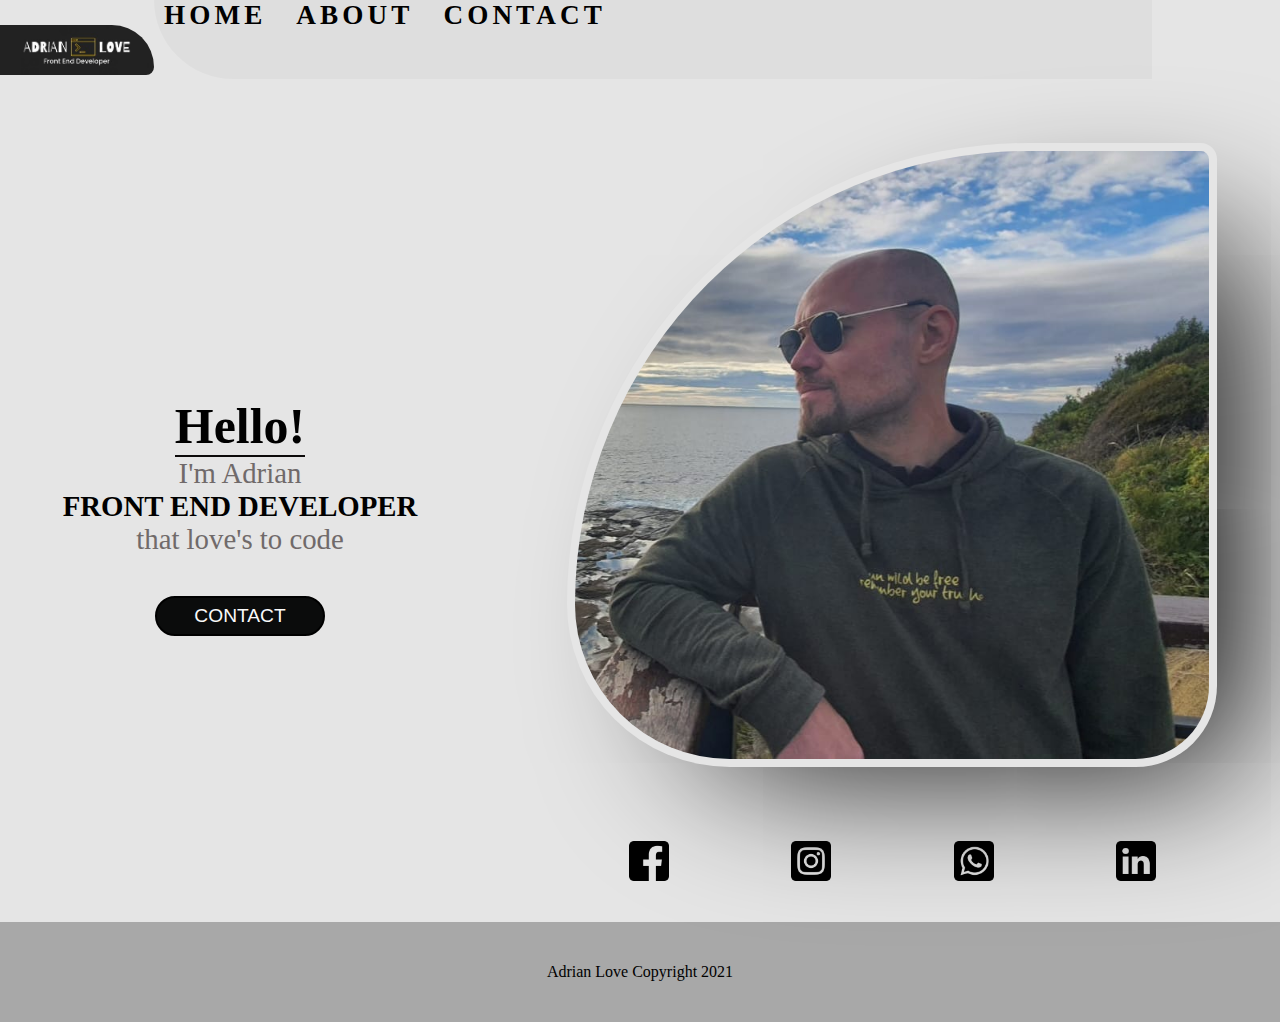
==== index.html @ 0b401f1f "Add files via upload" ====
<!DOCTYPE html>
<html lang="en">
  <head>
    <meta charset="UTF-8" />
    <meta http-equiv="X-UA-Compatible" content="IE=edge" />
    <meta name="viewport" content="width=device-width, initial-scale=1.0" />
    <link rel="stylesheet" href="styles.css" />
    <title>Adrian Love</title>
  </head>
  <body>
    <section class="home">
      <div class="logo_nav">
        <div class="logo"><img src="Images/logo2.jpg" alt="" /></div>

        <div class="nav_links">
          <ul>
            <li><a class="links" href="">Home</a></li>
            <li><a class="links" href="about.html">About</a></li>
            <li><a class="links" href="contact.html">Contact</a></li>
          </ul>
        </div>
        <div class="burger" id="menu" onclick="onClickMenu()">
          <div id="line1" class="bar"></div>
          <div id="line2" class="bar"></div>
          <div id="line3" class="bar"></div>
        </div>
      </div>

      <div class="info">
        <div class="name">
          <h1>Hello!</h1>

          <p>
            I'm Adrian <br />
            <strong class="FED">FRONT END DEVELOPER</strong> <br />
            that love's to code
          </p>
          <button class="contact_button" onclick="contact()">CONTACT</button>
        </div>
        <div class="popup" id="popup-1">
          <div class="overlay"></div>
          <div class="content">
            <div class="close-btn" onclick="contact()">&times</div>
            <h1 id="form-txt">
              I am here <br />
              for YOU!
            </h1>
            <form class="form" action="">
              <input type="text" placeholder="Name" />
              <input type="text" placeholder="Email" />
              <input type="text" placeholder="Subject" />
              <textarea
                name=""
                id=""
                cols="30"
                rows="10"
                placeholder="Message"
              ></textarea>
              <button class="send-btn">SEND</button>
            </form>
          </div>
        </div>
        <div class="Profile">
          <img
            class="Profile_img"
            id="picture"
            src="Images/WhatsApp Image 2022-02-26 at 5.46.54 PM.jpeg"
            alt=""
            onclick="eventElement"
          />
          <div class="social">
            <a href="facebook"
              ><img class="social_links" src="Images/facebook.png" alt=""
            /></a>
            <a href="facebook"
              ><img class="social_links" src="Images/instagram.png" alt=""
            /></a>
            <a href="facebook"
              ><img class="social_links" src="Images/whats up.png" alt=""
            /></a>
            <a href="facebook"
              ><img class="social_links" src="Images/linkdin.png" alt=""
            /></a>
          </div>
        </div>
      </div>
    </section>

    <footer>Adrian Love Copyright 2021</footer>
    <script src="javascript.js"></script>
  </body>
</html>
---- styles.css ----
* {
  margin: 0;
  padding: 0;
  box-sizing: border-box;
}

html body {
  margin: 0;
  padding: 0;
  box-sizing: border-box;
  overflow-x: hidden;
}

section {
  display: block;
  min-height: 92vh;
  padding-bottom: 12px;
  background-color: rgba(0, 0, 0, 0.1);
}
/* Home Section */

.logo_nav {
  display: flex;
}

.logo img {
  max-width: 200px;
  max-height: 50px;
  border-radius: 0px 800px 150px 0px;
  margin-top: 25px;
}

.nav_links {
  width: 100%;
  align-items: center;
  transition: 250ms ease-in-out;
  margin-right: 128px;
  background: #00000007;
  border-radius: 0px 0px 0px 150px;
}

ul li {
  float: left;
  list-style: none;
}
.burger div {
  display: none;
  width: 35px;
  height: 3px;
  margin: 5px;
  background-color: rgb(0, 0, 0);
}

.change .bar {
  transition: 200ms ease-in-out;
}

.change #line1 {
  transform: translateY(10px) rotateZ(-45deg);
}

.change #line2 {
  opacity: 0;
}

.change #line3 {
  transform: translateY(-6px) rotate(45deg);
}

.mouse1 #picture {
  transform: translateY(100px);
}
/* Code taken from https://codepen.io/jstn/pen/zuDst8 */

.links {
  color: rgb(0, 0, 0);
  text-transform: uppercase;
  text-decoration: none;
  font-weight: bolder;
  letter-spacing: 0.15em;
  padding: 15px 20px;
  position: relative;
  margin-left: -10px;
  font-size: 1.7rem;
}

.links:hover {
  width: 100%;
  left: 0;
}
/*  End of Code taken from https://codepen.io/jstn/pen/zuDst8 */

.info {
  display: flex;
  justify-content: center;
  align-items: center;
  margin: 20px;
  margin-top: 5%;
}

.name {
  display: grid;
  justify-items: center;
  margin-right: 150px;
}

.name h1 {
  color: #000000;
  font-size: calc(32px + 1.4vw);
  border-bottom: 2px solid rgb(12, 10, 10);
}

.name p {
  color: #706a6a;
  font-size: calc(16px + 0.6vw);
  text-align: center;
  font-size: 1.8rem;
}

.FED {
  color: #000000;
}
/* Contact button with pop up form */
.contact_button {
  width: 100%;
  height: 40px;
  max-width: 170px;
  margin-top: 40px;
  cursor: pointer;
  background-color: rgb(11, 12, 12);
  font-size: 1.2rem;
  color: rgb(250, 250, 250);
  border-radius: 300px 300px 300px 300px;
  text-transform: uppercase;
  outline: none;
  border: 2px solid black;
}

.contact_button:hover {
  transform: scale(1.2);
  transition: 160ms ease-in-out;
  background: none;
  color: rgb(0, 0, 0);
}

.popup .overlay {
  display: none;
  position: fixed;
  top: 0px;
  left: 0px;
  width: 100vw;
  height: 100vh;
  background-color: rgba(0, 0, 0, 0.7);
  z-index: 1;
}

.popup .content {
  position: absolute;
  top: 50%;
  left: 50%;
  transform: translate(-50%, -50%) scale(0);
  background-image: url(Images/blurred-abstract-background-interior-view-looking-out-toward-empty-office-lobby-entrance-doors-glass-curtain-wall-with-frame.jpg);
  width: 400px;
  height: 600px;
  padding: 20px;
  border-radius: 10px;
  z-index: 2;
  padding: 20px;
  box-sizing: border-box;
  display: flex;
  flex-direction: column;
  justify-content: space-between;
  align-items: center;
}

.popup .close-btn {
  position: absolute;
  top: 20px;
  right: 20px;
  font-size: 50px;
  cursor: pointer;
  color: #000000;
  line-height: 30px;
  font-weight: 900;
}

.send-btn {
  width: 100%;
  height: 40px;
  max-width: 170px;
  margin-top: 40px;
  cursor: pointer;
  background-color: rgb(11, 12, 12);
  font-size: 1.2rem;
  color: rgb(250, 250, 250);
  border-radius: 300px 300px 300px 300px;
  text-transform: uppercase;
  outline: none;
  border: 2px solid black;
}

#form-txt {
  height: 40px;
  width: 370px;
  margin-top: 40px;
  font-size: 1.6rem;
  color: rgb(36, 32, 32);
  text-transform: uppercase;
  outline: none;
  text-align: center;
}

.popup.active .overlay {
  display: block;
}

.popup.active .content {
  transition: all 300ms ease-in-out;
  transform: translate(-50%, -50%) scale(1);
}

.form {
  display: flex;
  flex-direction: column;
  justify-content: space-evenly;
  align-items: center;
}

input,
textarea {
  width: 100%;
  height: 40px;
  border-radius: 10px;
  outline: black;
  padding: 10px;
  margin-bottom: 10px;
  font-size: 1.2rem;
}

textarea {
  height: 150px;
}

/* Contact form from Contact Page */

/* Contact section*/

.banner {
  font-size: 2.5rem;
  color: #181414;
  margin-top: 10%;
  margin-left: 10%;
  margin-right: 10%;
  width: 40%;
  text-align: center;
  line-height: 150px;
}

label {
  font-size: 1.5rem;
  color: #181414;
  margin-top: 10%;
  margin-left: 10%;
  margin-right: 10%;
  width: 40%;
  text-align: center;
}

.contact_form {
  width: 100%;
  height: 100%;
  display: flex;
  justify-content: center;
  align-items: center;
  flex-direction: column;
}

.form-group {
  display: flex;
  flex-direction: column;
  justify-content: center;
  align-items: center;
  width: 500px;
}
/* End of pop up Contact form */

.profile {
  display: flex;
  flex-direction: column;
  justify-content: center;
  align-items: center;
}

.Profile_img {
  max-width: 650px;
  border-radius: 850px 30px 150px 300px;
  box-shadow: 70px 50px 150px -50px black;
  padding: 8px;
}

.social {
  display: flex;
  justify-content: space-around;
}

.social_links {
  width: 50px;
  margin-top: 65px;
  padding: 5px;
}

.social_links:hover {
  opacity: 0.5;
  transition: 280ms ease-in-out;
}

footer {
  display: flex;
  justify-content: center;
  align-items: center;
  height: 100px;
  background-color: #a8a8a8;
  color: #000000;
}

/* About me page */

.about {
  width: 100%;
  height: 100%;
}

.about_txt {
  width: 100%;
  height: 240px;
  border: 2px solid black;
}

.rapper {
  width: 100%;
  height: 100%;
  display: flex;
  justify-content: center;
  align-items: center;
}

.about_txt2 {
  border: 2px solid black;
  width: 50%;
  height: 240px;
}

.about_img {
  width: 50%;
  height: 240px;
  border: 2px solid black;
}

@media only screen and (max-width: 768px) {
  .logo_nav {
    display: flex;
    justify-content: space-around;
  }

  /* Code taken from https://codepen.io/jstn/pen/zuDst8 */

  .links {
    color: rgb(0, 0, 0);
    text-transform: uppercase;
    text-decoration: none;
    font-weight: bolder;
    letter-spacing: 0.15em;
    display: inline-block;
    padding: 15px 20px;
    position: relative;
    margin-left: -10px;
    font-size: 1.7rem;
  }

  .links:hover {
    width: 0%;
    left: 0;
  }
  /*  End of Code taken from https://codepen.io/jstn/pen/zuDst8 */

  .logo img {
    width: 200px;
    height: 50px;
    border-radius: 0px 800px 150px 0px;
    margin-top: 25px;
  }

  .info {
    display: grid;
    grid-template-columns: repeat(2, 1fr);
    grid-template-rows: 100px 100px;

    grid-template-areas:
      "name name ...."
      "..... .... ....."
      "Profile Profile ....";
  }

  .name {
    grid-area: name;
    width: 100%;
    margin-top: 50px;
  }

  .Profile {
    grid-area: Profile;
  }

  .nav_links {
    display: block;
    position: absolute;
    right: 0px;
    height: 100vh;
    background: #000000d2;
    background-repeat: no-repeat;
    background-size: 100vh;
    transform: translateX(100%);
    overflow-x: hidden;
    margin-right: 0px;
  }

  .nav_links ul {
    display: flex;
    flex-direction: column;
    height: 100%;
    justify-content: center;
    align-items: center;
  }

  .nav_links a {
    text-decoration: none;
    color: rgb(224, 222, 222);
    letter-spacing: 3px;
    font-size: 1.6rem;
    font-weight: lighter;
    height: 30%;
  }

  .burger {
    margin-top: 40px;
  }

  .burger div {
    display: block;
    cursor: pointer;
    animation: burger 350ms ease;
    background: rgb(0, 0, 0);
  }

  .nav-active {
    transform: translateX(0%);
  }

  .Profile_img {
    margin-left: 15%;
    max-width: 450px;
    width: 70%;
    border-radius: 850px 30px 150px 300px;
    box-shadow: 70px 50px 150px -50px black;
  }

  .contact_button {
    display: none;
  }

  /* Contact form from Contact Page */

  .form-group {
    display: flex;
    flex-direction: column;
    justify-content: center;
    align-items: center;
    width: 300px;
  }
}

@media only screen and (max-width: 568px) {
  .social_links {
    width: 50px;
    margin-top: 65px;
    padding: 5px;
    margin-top: 19px;
  }
}

/* Contact section*/
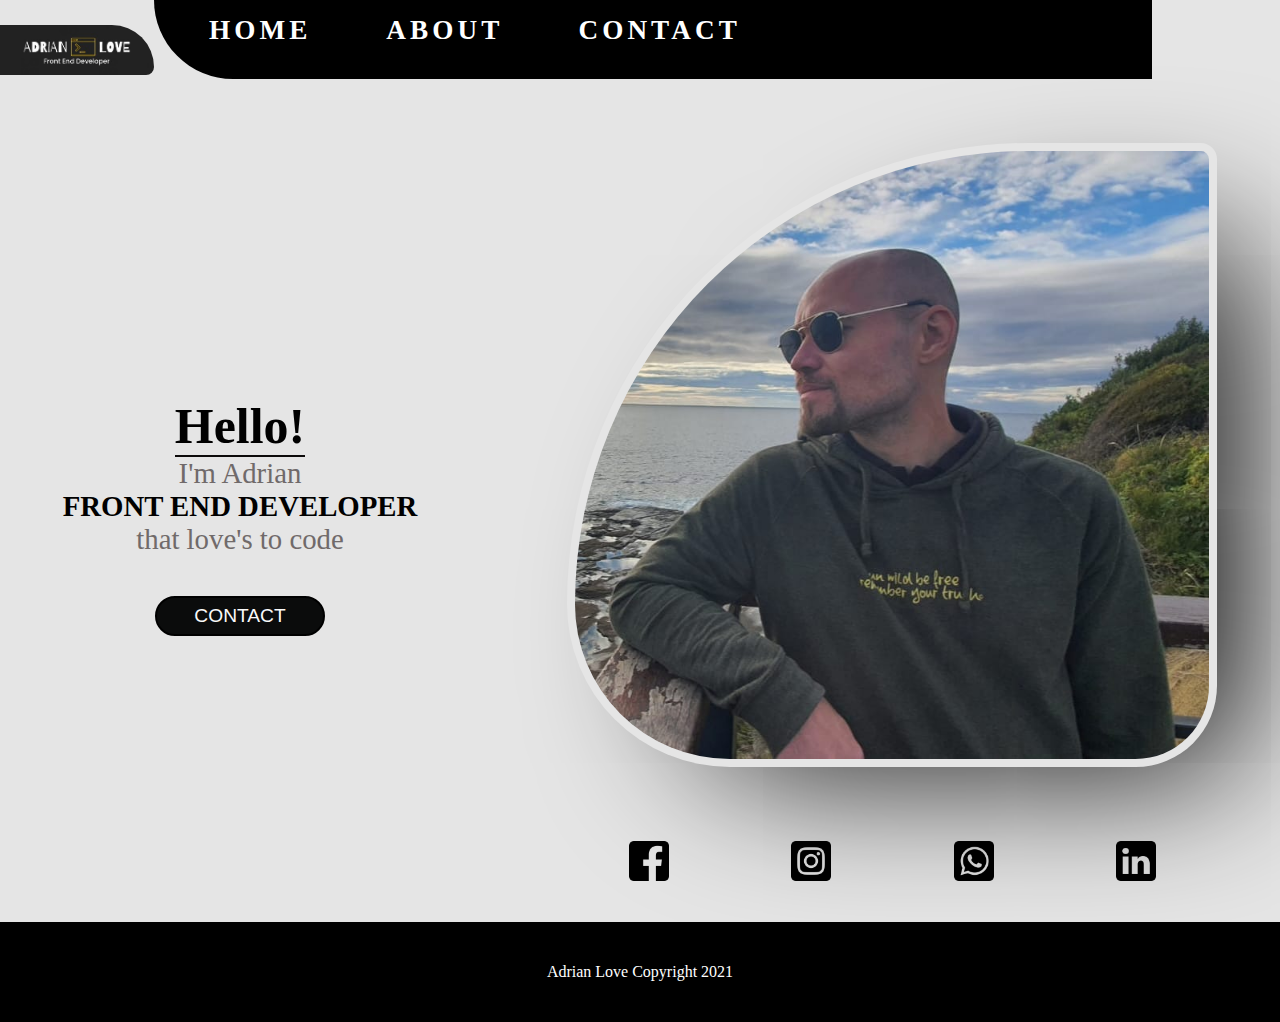
==== commit c7bbf8b8: "Add files via upload" ====
--- a/index.html
+++ b/index.html
@@ -22,7 +22,7 @@
         <div class="burger" id="menu" onclick="onClickMenu()">
           <div id="line1" class="bar"></div>
           <div id="line2" class="bar"></div>
-          <div id="line3" class="bar"></div>
+          <div id="line3" class="bar" onclick="change()"></div>
         </div>
       </div>
 
@@ -42,8 +42,8 @@
           <div class="content">
             <div class="close-btn" onclick="contact()">&times</div>
             <h1 id="form-txt">
-              I am here <br />
-              for YOU!
+              Lets <br />
+              Talk
             </h1>
             <form class="form" action="">
               <input type="text" placeholder="Name" />
--- a/styles.css
+++ b/styles.css
@@ -13,11 +13,26 @@
 
 section {
   display: block;
-  min-height: 92vh;
+  min-height: 93vh;
   padding-bottom: 12px;
   background-color: rgba(0, 0, 0, 0.1);
 }
 /* Home Section */
+
+.home3 {
+  width: 100%;
+}
+
+.home2 {
+  background-image: url(Images/road.jpg);
+  background-size: cover;
+  background-position: center;
+  background-repeat: no-repeat;
+}
+
+.aboutContainer {
+  overflow: hidden;
+}
 
 .logo_nav {
   display: flex;
@@ -35,7 +50,7 @@
   align-items: center;
   transition: 250ms ease-in-out;
   margin-right: 128px;
-  background: #00000007;
+  background: #000000;
   border-radius: 0px 0px 0px 150px;
 }
 
@@ -73,7 +88,7 @@
 /* Code taken from https://codepen.io/jstn/pen/zuDst8 */
 
 .links {
-  color: rgb(0, 0, 0);
+  color: rgb(255, 255, 255);
   text-transform: uppercase;
   text-decoration: none;
   font-weight: bolder;
@@ -82,6 +97,8 @@
   position: relative;
   margin-left: -10px;
   font-size: 1.7rem;
+  display: flex;
+  margin-left: 35px;
 }
 
 .links:hover {
@@ -159,7 +176,7 @@
   top: 50%;
   left: 50%;
   transform: translate(-50%, -50%) scale(0);
-  background-image: url(Images/blurred-abstract-background-interior-view-looking-out-toward-empty-office-lobby-entrance-doors-glass-curtain-wall-with-frame.jpg);
+  background: rgba(0, 0, 0, 0.7);
   width: 400px;
   height: 600px;
   padding: 20px;
@@ -204,7 +221,7 @@
   width: 370px;
   margin-top: 40px;
   font-size: 1.6rem;
-  color: rgb(36, 32, 32);
+  color: rgb(255, 255, 255);
   text-transform: uppercase;
   outline: none;
   text-align: center;
@@ -246,41 +263,71 @@
 /* Contact section*/
 
 .banner {
-  font-size: 2.5rem;
-  color: #181414;
-  margin-top: 10%;
-  margin-left: 10%;
-  margin-right: 10%;
-  width: 40%;
+  font-size: calc(32px + 1.1vw);
+  color: #ffffff;
   text-align: center;
-  line-height: 150px;
-}
-
-label {
+}
+
+.contact_form {
+  width: 100%;
+  display: flex;
+  justify-content: center;
+  align-items: center;
+  flex-direction: column;
+  margin-top: 80px;
+}
+
+.form-group {
+  margin: 15px 0;
+  padding: 15px 10px;
+  width: 100%;
+  outline: none;
+  border-radius: 20px;
+  display: inline-block;
+  -webkit-box-sizing: border-box;
+  -moz-box-sizing: border-box;
+  box-sizing: border-box;
+  -webkit-transition: 0.2s ease all;
+  -moz-transition: 0.2s ease all;
+  -ms-transition: 0.2s ease all;
+  -o-transition: 0.2s ease all;
+  transition: 0.2s ease all;
+}
+
+.btn-primary {
+  background-color: #181414;
+  color: #ffffff;
+  border-radius: 160px 50px 26px;
+  height: 40px;
+  font-size: 1.2rem;
+  border: 2px solid rgb(255, 255, 255);
+  width: 120px;
+}
+
+.btn-primary:hover {
+  background-color: #ffffff;
+  color: #000000;
+  border-radius: 160px 50px 26px;
+  height: 40px;
+  font-size: 1.2rem;
+  text-transform: uppercase;
+  border: 2px solid rgb(255, 255, 255);
+  transition: 150ms ease-in-out;
+}
+
+.FORM {
   font-size: 1.5rem;
   color: #181414;
-  margin-top: 10%;
-  margin-left: 10%;
-  margin-right: 10%;
-  width: 40%;
+  max-width: 440px;
+  padding: 3.3rem;
   text-align: center;
-}
-
-.contact_form {
-  width: 100%;
-  height: 100%;
-  display: flex;
-  justify-content: center;
-  align-items: center;
-  flex-direction: column;
-}
-
-.form-group {
   display: flex;
   flex-direction: column;
   justify-content: center;
   align-items: center;
-  width: 500px;
+  border-radius: 133px 300px 130px 300px;
+  backdrop-filter: blur(0.5rem);
+  border-style: solid none solid;
 }
 /* End of pop up Contact form */
 
@@ -319,41 +366,60 @@
   justify-content: center;
   align-items: center;
   height: 100px;
-  background-color: #a8a8a8;
-  color: #000000;
+  background-color: #000000;
+  color: #ffffff;
 }
 
 /* About me page */
 
+video {
+  position: absolute;
+  top: 0;
+  left: 0;
+  width: 100%;
+  height: 100%;
+  z-index: -2;
+  object-fit: cover;
+}
+
 .about {
   width: 100%;
   height: 100%;
 }
 
-.about_txt {
-  width: 100%;
-  height: 240px;
-  border: 2px solid black;
+.about_txt h1 {
+  font-size: 5.5rem;
+  color: #ffffff;
+  margin-left: 30%;
+  margin-right: 10%;
+  width: 40%;
+  line-height: 450px;
 }
 
 .rapper {
   width: 100%;
-  height: 100%;
+  height: auto;
   display: flex;
   justify-content: center;
   align-items: center;
 }
 
 .about_txt2 {
-  border: 2px solid black;
   width: 50%;
-  height: 240px;
-}
-
-.about_img {
-  width: 50%;
-  height: 240px;
-  border: 2px solid black;
+  display: flex;
+  justify-content: center;
+  align-items: center;
+  color: azure;
+}
+
+.about_txt2 p {
+  font-size: calc(1.2rem + 0.5vw);
+  color: #ffffff;
+  text-align: center;
+  letter-spacing: 0.65px;
+  line-height: 39px;
+  padding: 10px;
+  font-weight: 500;
 }
 
 @media only screen and (max-width: 768px) {
@@ -475,7 +541,61 @@
     flex-direction: column;
     justify-content: center;
     align-items: center;
-    width: 300px;
+    width: 100%;
+  }
+
+  .FORM {
+    color: #181414;
+    min-width: 78%;
+    text-align: center;
+    border-style: solid none solid;
+    display: flex;
+    flex-direction: column;
+    justify-content: center;
+    align-items: center;
+  }
+
+  /* About Section */
+
+  .about {
+    width: 100%;
+    height: 100%;
+    overflow: hidden;
+  }
+
+  .about_txt2 {
+    width: 100%;
+    overflow: hidden;
+  }
+
+  .about_txt2 p {
+    font-size: calc(0.9rem + 0.9vw);
+    color: #ffffff;
+    text-align: center;
+    letter-spacing: 0.65px;
+    line-height: 29px;
+    padding: 10px;
+    font-weight: 500;
+    border: 2px solid blue;
+  }
+
+  .about_txt h1 {
+    font-size: 5.5rem;
+    color: #ffffff;
+    margin-left: 30%;
+    margin-right: 10%;
+    width: 40%;
+    line-height: 150px;
+  }
+
+  video {
+    position: absolute;
+    top: 0;
+    left: 0;
+    width: 100%;
+    height: 100vh;
+    z-index: -3;
+    object-fit: cover;
   }
 }
 
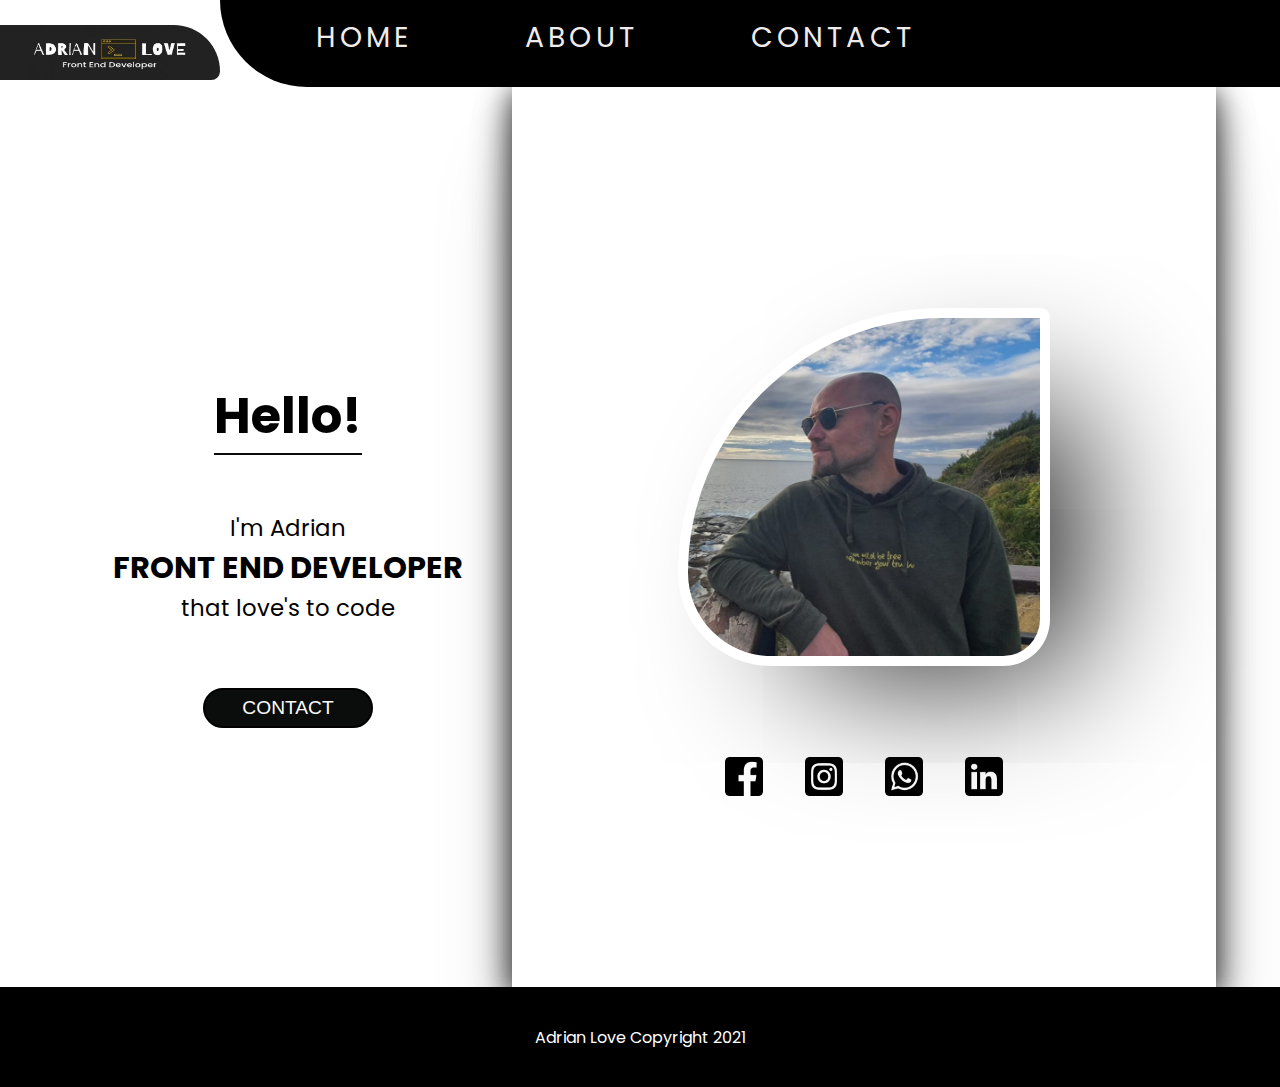
==== commit b8b58f5b: "Add files via upload" ====
--- a/index.html
+++ b/index.html
@@ -1,33 +1,41 @@
 <!DOCTYPE html>
 <html lang="en">
-  <head>
-    <meta charset="UTF-8" />
-    <meta http-equiv="X-UA-Compatible" content="IE=edge" />
-    <meta name="viewport" content="width=device-width, initial-scale=1.0" />
-    <link rel="stylesheet" href="styles.css" />
+<head>
+    <meta charset="UTF-8">
+    <meta http-equiv="X-UA-Compatible" content="IE=edge">
+    <meta name="viewport" content="width=device-width, initial-scale=1.0">
+    <link rel="stylesheet" href="styles.css">
+    <link rel="preconnect" href="https://fonts.googleapis.com">
+<link rel="preconnect" href="https://fonts.gstatic.com" crossorigin>
+<link href="https://fonts.googleapis.com/css2?family=Poppins:ital,wght@0,100;0,200;0,300;0,400;0,500;0,700;0,800;1,200;1,300;1,400;1,700&display=swap" rel="stylesheet">
     <title>Adrian Love</title>
-  </head>
-  <body>
-    <section class="home">
-      <div class="logo_nav">
-        <div class="logo"><img src="Images/logo2.jpg" alt="" /></div>
+</head>
+<body>
+  <div class="container">
+  <header><nav>
+    <div class="logo_nav">
+    <div class="logo"><img src="Images/logo2.jpg" alt="" /></div>
 
-        <div class="nav_links">
-          <ul>
-            <li><a class="links" href="">Home</a></li>
-            <li><a class="links" href="about.html">About</a></li>
-            <li><a class="links" href="contact.html">Contact</a></li>
-          </ul>
-        </div>
-        <div class="burger" id="menu" onclick="onClickMenu()">
-          <div id="line1" class="bar"></div>
-          <div id="line2" class="bar"></div>
-          <div id="line3" class="bar" onclick="change()"></div>
-        </div>
-      </div>
+    <div class="nav_links">
+      <ul>
+        <li ><a class="links"  href="index.html">Home</a></li>
+        <li ><a class="links"  href="about.html">About</a></li>
+        <li ><a class="links"  href="contact.html">Contact</a></li>
+      </ul>
+    </div>
+    <div class="burger" id="menu">
+      <div id="line1" class="bar"></div>
+      <div id="line2" class="bar"></div>
+      <div id="line3" class="bar"></div>
+    </div>
+  </div>
+  </nav>
+  </header>
+  
+  
 
-      <div class="info">
-        <div class="name">
+      <div class="info-space">
+        <div class="text">
           <h1>Hello!</h1>
 
           <p>
@@ -35,17 +43,50 @@
             <strong class="FED">FRONT END DEVELOPER</strong> <br />
             that love's to code
           </p>
+
+          <div class="contactBTN">
           <button class="contact_button" onclick="contact()">CONTACT</button>
         </div>
+
+        </div>
+        <div class="img-container">
+        <div class="ProfileImg">
+          <img
+          class="Profile_img"
+          id="picture"
+          src="Images/WhatsApp Image 2022-02-26 at 5.46.54 PM.jpeg"
+          alt=""
+          onclick="eventElement"
+        />
+
+        
+
+        </div>
+        <div class="social">
+          <a href="facebook"
+            ><img class="social_links" src="Images/facebook.png" alt=""
+          /></a>
+          <a href="facebook"
+            ><img class="social_links" src="Images/instagram.png" alt=""
+          /></a>
+          <a href="facebook"
+            ><img class="social_links" src="Images/whats up.png" alt=""
+          /></a>
+          <a href="facebook"
+            ><img class="social_links" src="Images/linkdin.png" alt=""
+          /></a>
+        </div>
+      
+      </div>
+
+        
+
         <div class="popup" id="popup-1">
           <div class="overlay"></div>
           <div class="content">
             <div class="close-btn" onclick="contact()">&times</div>
-            <h1 id="form-txt">
-              Lets <br />
-              Talk
-            </h1>
-            <form class="form" action="">
+            
+            <form class="form" action="https://formspree.io/f/xknykozy" method="post">
               <input type="text" placeholder="Name" />
               <input type="text" placeholder="Email" />
               <input type="text" placeholder="Subject" />
@@ -60,33 +101,23 @@
             </form>
           </div>
         </div>
-        <div class="Profile">
-          <img
-            class="Profile_img"
-            id="picture"
-            src="Images/WhatsApp Image 2022-02-26 at 5.46.54 PM.jpeg"
-            alt=""
-            onclick="eventElement"
-          />
-          <div class="social">
-            <a href="facebook"
-              ><img class="social_links" src="Images/facebook.png" alt=""
-            /></a>
-            <a href="facebook"
-              ><img class="social_links" src="Images/instagram.png" alt=""
-            /></a>
-            <a href="facebook"
-              ><img class="social_links" src="Images/whats up.png" alt=""
-            /></a>
-            <a href="facebook"
-              ><img class="social_links" src="Images/linkdin.png" alt=""
-            /></a>
-          </div>
-        </div>
+
+        <script src="index.js"></script>
+
+
+
+        
       </div>
-    </section>
+      
+      <footer>Adrian Love Copyright 2021</footer>
 
-    <footer>Adrian Love Copyright 2021</footer>
-    <script src="javascript.js"></script>
-  </body>
-</html>
+    </div>
+  
+        
+
+      
+
+      <script src="index.js"></script>
+    
+</body>
+</html>--- a/styles.css
+++ b/styles.css
@@ -1,145 +1,146 @@
-* {
-  margin: 0;
-  padding: 0;
-  box-sizing: border-box;
-}
-
-html body {
-  margin: 0;
-  padding: 0;
-  box-sizing: border-box;
-  overflow-x: hidden;
-}
-
-section {
-  display: block;
-  min-height: 93vh;
-  padding-bottom: 12px;
-  background-color: rgba(0, 0, 0, 0.1);
-}
-/* Home Section */
-
-.home3 {
-  width: 100%;
-}
-
-.home2 {
-  background-image: url(Images/road.jpg);
-  background-size: cover;
-  background-position: center;
-  background-repeat: no-repeat;
-}
-
-.aboutContainer {
-  overflow: hidden;
-}
-
+body {
+    margin: 0;
+    padding: 0;
+    box-sizing: border-box;
+    height: 100%;
+    overflow-x: hidden;
+    font-family: 'Poppins', sans-serif;
+  }
+
+
+  .container{
+  background-image: url(images/cool-background.png);
+  }
+
+  
+  /* Code for the logo and navigation menu bar */
 .logo_nav {
-  display: flex;
-}
+    display: flex;
+    justify-content: space-around;
+  } 
 
 .logo img {
-  max-width: 200px;
-  max-height: 50px;
-  border-radius: 0px 800px 150px 0px;
-  margin-top: 25px;
-}
-
-.nav_links {
-  width: 100%;
-  align-items: center;
-  transition: 250ms ease-in-out;
-  margin-right: 128px;
-  background: #000000;
-  border-radius: 0px 0px 0px 150px;
-}
-
-ul li {
-  float: left;
-  list-style: none;
-}
-.burger div {
-  display: none;
-  width: 35px;
-  height: 3px;
-  margin: 5px;
-  background-color: rgb(0, 0, 0);
-}
-
-.change .bar {
-  transition: 200ms ease-in-out;
-}
-
-.change #line1 {
-  transform: translateY(10px) rotateZ(-45deg);
-}
-
-.change #line2 {
-  opacity: 0;
-}
-
-.change #line3 {
-  transform: translateY(-6px) rotate(45deg);
-}
-
-.mouse1 #picture {
-  transform: translateY(100px);
-}
-/* Code taken from https://codepen.io/jstn/pen/zuDst8 */
+    width: 220px;
+    height: 55px;
+    border-radius: 0px 800px 150px 0px;
+    margin-top: 25px;
+  }
+  
+  
+  .nav_links {
+    transition: 250ms ease-in-out;
+    background-color: #ffffff00;
+    width: 100%;
+    border-radius: 0px 0px 0px 150px;
+    background-color: #000000;
+  }
 
 .links {
-  color: rgb(255, 255, 255);
-  text-transform: uppercase;
-  text-decoration: none;
-  font-weight: bolder;
-  letter-spacing: 0.15em;
-  padding: 15px 20px;
-  position: relative;
-  margin-left: -10px;
-  font-size: 1.7rem;
-  display: flex;
-  margin-left: 35px;
-}
-
-.links:hover {
-  width: 100%;
-  left: 0;
-}
-/*  End of Code taken from https://codepen.io/jstn/pen/zuDst8 */
-
-.info {
-  display: flex;
-  justify-content: center;
-  align-items: center;
-  margin: 20px;
-  margin-top: 5%;
-}
-
-.name {
-  display: grid;
-  justify-items: center;
-  margin-right: 150px;
-}
-
-.name h1 {
+    color: rgb(241, 236, 236);
+    text-transform: uppercase;
+    text-decoration: none;
+    font-weight:400;
+    letter-spacing: 0.15em;
+    padding: 2em;
+    font-size: calc(.2vw + 1.6rem);
+    
+  }
+
+  .links:hover{
+    opacity: 0.5;
+    transition: 350ms ease-in-out;
+  }
+
+
+
+  #contact{
+    color: #ffffff;
+  }
+  
+  ul li {
+    float: left;
+    list-style: none;
+  }
+
+  .burger div {
+    display: none;
+    width: 35px;
+    height: 3px;
+    margin: 5px;
+    background-color: rgb(0, 0, 0);
+  }
+  
+  .change .bar {
+    transition: 300ms ease-out;
+  }
+  
+  .change #line1 {
+    transform: translateY(10px) rotateZ(-45deg);
+    background-color: #ffffff;
+  }
+  
+  .change #line2 {
+    opacity: 0;
+  }
+  
+  .change #line3 {
+    transform: translateY(-6px) rotate(45deg);
+    background-color: #ffffff;
+  }
+
+ 
+
+
+  
+  /* This section of the code is for the text, the profile image, the contact button and the social media icons*/
+ 
+
+.info-space{
+  display: flex;
+  flex-direction: column;
+  justify-content: center;
+  align-items: center;
+  
+  
+}
+
+
+.text{
+  display: flex;
+  flex-direction: column;
+  justify-content: center;
+  align-items: center;
+  min-width: 35%;
+  min-height: 20vh;
+}
+
+.text h1 {
   color: #000000;
   font-size: calc(32px + 1.4vw);
   border-bottom: 2px solid rgb(12, 10, 10);
-}
-
-.name p {
-  color: #706a6a;
+  
+}
+
+.text p {
+  color: #000000;
   font-size: calc(16px + 0.6vw);
+  font-size: calc(1.3rem + 2px);
   text-align: center;
-  font-size: 1.8rem;
-}
-
-.FED {
-  color: #000000;
-}
-/* Contact button with pop up form */
+}
+
+/* Styling for the text "FRONT END DEVELOPER" */
+
+.FED{
+  font-size: calc(1em + 0.6vw);
+
+}
+
+
+/* Contact button and the pop up form styling */
+  
 .contact_button {
-  width: 100%;
+
+  width: 100vw;
   height: 40px;
   max-width: 170px;
   margin-top: 40px;
@@ -151,6 +152,8 @@
   text-transform: uppercase;
   outline: none;
   border: 2px solid black;
+  display: none;
+
 }
 
 .contact_button:hover {
@@ -159,6 +162,11 @@
   background: none;
   color: rgb(0, 0, 0);
 }
+
+
+
+
+/*Code for the pop up Form*/
 
 .popup .overlay {
   display: none;
@@ -176,8 +184,8 @@
   top: 50%;
   left: 50%;
   transform: translate(-50%, -50%) scale(0);
-  background: rgba(0, 0, 0, 0.7);
-  width: 400px;
+
+  width: 450px;
   height: 600px;
   padding: 20px;
   border-radius: 10px;
@@ -192,13 +200,13 @@
 
 .popup .close-btn {
   position: absolute;
-  top: 20px;
-  right: 20px;
-  font-size: 50px;
+  top: 15px;
+  right: 2%;
+  font-size: 70px;
   cursor: pointer;
-  color: #000000;
+  color: #fffafa;
   line-height: 30px;
-  font-weight: 900;
+  
 }
 
 .send-btn {
@@ -241,6 +249,11 @@
   flex-direction: column;
   justify-content: space-evenly;
   align-items: center;
+  outline: none;
+  border: 4px solid black;
+  padding: 40px;
+  border-radius: 12%;
+  box-shadow: 25px 12px 207px 10px;
 }
 
 input,
@@ -258,102 +271,60 @@
   height: 150px;
 }
 
-/* Contact form from Contact Page */
-
-/* Contact section*/
-
-.banner {
-  font-size: calc(32px + 1.1vw);
-  color: #ffffff;
-  text-align: center;
-}
-
-.contact_form {
+/* Profile image styling*/
+
+.img-container{
+  display: flex;
+  justify-content: center;
+  align-items: center;
+  flex-direction: column;
+  min-height: 10vh;
+  box-shadow:
+  0px 2.6px 22.3px rgba(0, 0, 0, 0.48),
+  0px 6.5px 35.1px rgba(0, 0, 0, 0.326),
+  0px 13.3px 37.5px rgba(0, 0, 0, 0.267),
+  0px 27.4px 43px rgba(0, 0, 0, 0.21),
+  0px 75px 80px rgba(0, 0, 0, 0.129)
+;
+}
+
+
+.ProfileImg{
   width: 100%;
   display: flex;
   justify-content: center;
-  align-items: center;
-  flex-direction: column;
-  margin-top: 80px;
-}
-
-.form-group {
-  margin: 15px 0;
-  padding: 15px 10px;
-  width: 100%;
-  outline: none;
-  border-radius: 20px;
-  display: inline-block;
-  -webkit-box-sizing: border-box;
-  -moz-box-sizing: border-box;
-  box-sizing: border-box;
-  -webkit-transition: 0.2s ease all;
-  -moz-transition: 0.2s ease all;
-  -ms-transition: 0.2s ease all;
-  -o-transition: 0.2s ease all;
-  transition: 0.2s ease all;
-}
-
-.btn-primary {
-  background-color: #181414;
-  color: #ffffff;
-  border-radius: 160px 50px 26px;
-  height: 40px;
-  font-size: 1.2rem;
-  border: 2px solid rgb(255, 255, 255);
-  width: 120px;
-}
-
-.btn-primary:hover {
-  background-color: #ffffff;
-  color: #000000;
-  border-radius: 160px 50px 26px;
-  height: 40px;
-  font-size: 1.2rem;
-  text-transform: uppercase;
-  border: 2px solid rgb(255, 255, 255);
-  transition: 150ms ease-in-out;
-}
-
-.FORM {
-  font-size: 1.5rem;
-  color: #181414;
-  max-width: 440px;
-  padding: 3.3rem;
-  text-align: center;
-  display: flex;
-  flex-direction: column;
-  justify-content: center;
-  align-items: center;
-  border-radius: 133px 300px 130px 300px;
-  backdrop-filter: blur(0.5rem);
-  border-style: solid none solid;
-}
-/* End of pop up Contact form */
-
-.profile {
-  display: flex;
-  flex-direction: column;
-  justify-content: center;
-  align-items: center;
+  padding-top: 59px;
 }
 
 .Profile_img {
-  max-width: 650px;
+  width: calc(65% + 6vw);
   border-radius: 850px 30px 150px 300px;
   box-shadow: 70px 50px 150px -50px black;
-  padding: 8px;
-}
+  padding: 10px;
+}
+
+/* Social media icons */
 
 .social {
-  display: flex;
-  justify-content: space-around;
+  height: 10%;
+  width: 50%;
+  display: flex;
+  justify-content: center;
+  align-items: center;
+  justify-content:space-evenly;
+  padding-top: 69px;
+  
+  
+  
 }
 
 .social_links {
-  width: 50px;
-  margin-top: 65px;
+  width: calc(.5vw + 2rem);
+  
   padding: 5px;
+  
+  
+  
 }
 
 .social_links:hover {
@@ -361,251 +332,373 @@
   transition: 280ms ease-in-out;
 }
 
-footer {
-  display: flex;
-  justify-content: center;
-  align-items: center;
-  height: 100px;
-  background-color: #000000;
-  color: #ffffff;
-}
-
-/* About me page */
-
-video {
-  position: absolute;
-  top: 0;
-  left: 0;
+/* Styling for the about me page , mobile view*/
+
+.about{
+  display: flex;
+  flex-direction: column;
+  align-items: center;
+  justify-content: center;
+  justify-content: space-around;
+  padding: 50px;
+  height: 100%;
+  
+  
+}
+
+.inner-container{
+  width: 100%;
+  display: flex;
+  justify-content: center;
+  align-items: center;
+  flex-direction: column;
+}
+
+
+
+.heloo-img img{
+  border-radius: 25px 25px 25px 185px;
+  width: 100%;
+  height: 70%;
+}
+
+
+.text-container{
+
+  display: flex;
+  align-items: center;
+  justify-content: center;
+  flex-direction: column;
+  width:400px;
+  line-height: 28px;
+}
+
+.text-container h1{
+  font-size: calc(.5vw + 1.8rem);
+  line-height: 35px;
+  border-bottom: 1px solid black;
+}
+
+.text-container p{
+  font-size: calc(.3vw + 0.9em);
+  font-weight: 500;
+  padding: 5px;
+  margin: 10px;
+  color: #000000bb;
+}
+
+.my-projects{
+  display: flex;
+  align-items: center;
+  flex-direction: column;
+  height: 100vh;
+  border: 1px solid black;
+}
+
+.projects-gallery{
+  display: flex;
+  justify-content: center;
+  align-items: center;
+  justify-content: space-evenly;
+  flex-direction: column;
   width: 100%;
   height: 100%;
-  z-index: -2;
-  object-fit: cover;
-}
-
-.about {
+  border: 1px solid black;
+}
+
+.projects-cards{
+  width: 250px;
+  height: 350px;
+  border: 2px solid black;
+}
+
+
+/* Styling for the contact page*/
+
+.contact-form{
+  height:100vh;
+  display: flex;
+  justify-content: center;
+  align-items: center;
+}
+
+.content{
+  display: flex;
+  justify-content: center;
+  align-items: center;
+  padding: 12px;
   width: 100%;
+
+  
+  
+}
+
+
+.form{
+box-shadow:
+  3.6px 5.4px 3.9px rgba(0, 0, 0, 0.3),
+  6.7px 10px 9.6px rgba(0, 0, 0, 0.264),
+  9.4px 14.1px 18px rgba(0, 0, 0, 0.218),
+  12.2px 18.3px 30.3px rgba(0, 0, 0, 0.166),
+  16.2px 24.2px 49.2px rgba(0, 0, 0, 0.116),
+  24.9px 37.3px 81.8px rgba(0, 0, 0, 0.07),
+  54px 81px 125px rgba(0, 0, 0, 0.032)
+;
+border: none;
+background-color: #000000;
+}
+
+
+.form input{
+ outline: none;
+ border: none;
+ border-bottom: 1px solid black;
+ padding: 15px;
+ height: 2%;
+}
+
+.send-btn{
+  background-color: #fffafa;
+  color: #000000;
+}
+
+
+
+
+
+footer {
+  display: flex;
+  justify-content: center;
+  align-items: center;
+  justify-content: center;
+  height: 100px;
+  background: #000000;
+  color: #ffffff;
+  margin-bottom: 0 auto;
+
+ 
+}
+
+
+
+@media only screen and (max-width: 768px) 
+  
+{
+
+/*Styling for the burger menu and overall all the navigation menu in mobile view */
+
+
+
+
+.logo_nav{
   height: 100%;
 }
 
-.about_txt h1 {
-  font-size: 5.5rem;
-  color: #ffffff;
-  margin-left: 30%;
-  margin-right: 10%;
-  width: 40%;
-  line-height: 450px;
-}
-
-.rapper {
+.container{
+  position: relative;
+  overflow: hidden;
+  height: 100%;
+}
+
+
+.nav_links {
+  display:block;
+  position: absolute;
+  right: 0px;
+  background: #1b1b1b;
+  transform: translateX(100%);
+  border-radius: 0%;
+  display: flex;
+  justify-content: center;
+  align-items: center;
+  
+  
+}
+
+.nav_links ul  {
+  display: flex;
+  flex-direction: column;
+  justify-content: center;
+  align-items: center;
+  padding: 25px;
+  height: 100vh;
+  
+}
+
+
+
+.nav_links a {
+  text-decoration: none;
+  color: rgb(224, 222, 222);
+  letter-spacing: 3px;
+  font-size: 1.9rem;
+  line-height: 94px;
+  font-weight: 400;
+  
+  
+  
+}
+
+.burger {
+  margin-top: 40px;
+}
+
+.burger div {
+  display: block;
+  cursor: pointer;
+  animation: burger 350ms ease;
+  background: rgb(0, 0, 0);
+}
+
+.line3-active{
+  height: 250px;
+}
+
+.nav-active {
+    transform: translateX(0%);
+  
+    
+}
+
+.social{
   width: 100%;
-  height: auto;
-  display: flex;
-  justify-content: center;
-  align-items: center;
-}
-
-.about_txt2 {
-  width: 50%;
-  display: flex;
-  justify-content: center;
-  align-items: center;
-  color: azure;
-}
-
-.about_txt2 p {
-  font-size: calc(1.2rem + 0.5vw);
-  color: #ffffff;
-  text-align: center;
-  letter-spacing: 0.65px;
-  line-height: 39px;
-  padding: 10px;
-  font-weight: 500;
-}
-
-@media only screen and (max-width: 768px) {
-  .logo_nav {
+ }
+
+
+
+
+}
+
+
+/* Media query for the desktop view*/
+
+@media only screen and (min-width: 778px){
+
+
+  .info-space{
+    height: 70%;
     display: flex;
-    justify-content: space-around;
-  }
-
-  /* Code taken from https://codepen.io/jstn/pen/zuDst8 */
-
-  .links {
-    color: rgb(0, 0, 0);
-    text-transform: uppercase;
-    text-decoration: none;
-    font-weight: bolder;
-    letter-spacing: 0.15em;
-    display: inline-block;
-    padding: 15px 20px;
-    position: relative;
-    margin-left: -10px;
-    font-size: 1.7rem;
-  }
-
-  .links:hover {
-    width: 0%;
-    left: 0;
-  }
-  /*  End of Code taken from https://codepen.io/jstn/pen/zuDst8 */
-
-  .logo img {
-    width: 200px;
-    height: 50px;
-    border-radius: 0px 800px 150px 0px;
-    margin-top: 25px;
-  }
-
-  .info {
-    display: grid;
-    grid-template-columns: repeat(2, 1fr);
-    grid-template-rows: 100px 100px;
-
-    grid-template-areas:
-      "name name ...."
-      "..... .... ....."
-      "Profile Profile ....";
-  }
-
-  .name {
-    grid-area: name;
-    width: 100%;
-    margin-top: 50px;
-  }
-
-  .Profile {
-    grid-area: Profile;
-  }
-
-  .nav_links {
-    display: block;
-    position: absolute;
-    right: 0px;
-    height: 100vh;
-    background: #000000d2;
-    background-repeat: no-repeat;
-    background-size: 100vh;
-    transform: translateX(100%);
-    overflow-x: hidden;
-    margin-right: 0px;
-  }
-
-  .nav_links ul {
-    display: flex;
-    flex-direction: column;
-    height: 100%;
+    flex-direction: row;
     justify-content: center;
     align-items: center;
-  }
-
-  .nav_links a {
-    text-decoration: none;
-    color: rgb(224, 222, 222);
-    letter-spacing: 3px;
-    font-size: 1.6rem;
-    font-weight: lighter;
-    height: 30%;
-  }
-
-  .burger {
-    margin-top: 40px;
-  }
-
-  .burger div {
-    display: block;
-    cursor: pointer;
-    animation: burger 350ms ease;
-    background: rgb(0, 0, 0);
-  }
-
-  .nav-active {
-    transform: translateX(0%);
-  }
-
-  .Profile_img {
-    margin-left: 15%;
-    max-width: 450px;
-    width: 70%;
-    border-radius: 850px 30px 150px 300px;
-    box-shadow: 70px 50px 150px -50px black;
-  }
-
-  .contact_button {
-    display: none;
-  }
-
-  /* Contact form from Contact Page */
-
-  .form-group {
+    
+  }
+
+  .img-container{
+    width: 55%;
+    height: 100vh;
     display: flex;
     flex-direction: column;
     justify-content: center;
-    align-items: center;
+  }
+
+.Profile_img {
+ 
+  max-width: 50%;
+  border-radius: 850px 30px 150px 300px;
+  box-shadow: 70px 50px 150px -50px black;
+  padding: 10px;
+}
+
+
+
+
+
+.contact_button {
+  display: block;
+
+}
+
+
+/* Styling the about me page */
+
+.about{
+  height: 100vh;
+  
+}
+
+.inner-container{
+  flex-direction: row;
+  width: 90%;
+}
+
+
+
+.heloo-img img{
+  width: 80%;
+}
+
+.text-container{
+  align-items: flex-start;
+  justify-content:flex-start;
+  width:calc(20% + 30vw ) ;
+  line-height: 48px;
+ 
+}
+
+.text-container h1{
+  font-size: calc(55% + 2.8rem);
+  line-height: 85px;
+  padding: 15px;
+  border-bottom: 1px solid black;
+}
+
+.text-container p{
+  font-size: calc(.2vw + 0.9em);
+  font-weight: 500;
+  padding: 5px;
+  color: #000000bb;
+}
+
+.projects-gallery{
+ flex-direction: row;
+}
+
+
+
+
+}
+
+@media only screen and (max-width: 1528px) {
+  
+
+  .heloo-img img{
     width: 100%;
-  }
-
-  .FORM {
-    color: #181414;
-    min-width: 78%;
-    text-align: center;
-    border-style: solid none solid;
-    display: flex;
+    max-height: 500px;
+  }
+
+  .inner-container{
     flex-direction: column;
-    justify-content: center;
-    align-items: center;
-  }
-
-  /* About Section */
-
-  .about {
     width: 100%;
     height: 100%;
-    overflow: hidden;
-  }
-
-  .about_txt2 {
-    width: 100%;
-    overflow: hidden;
-  }
-
-  .about_txt2 p {
-    font-size: calc(0.9rem + 0.9vw);
-    color: #ffffff;
-    text-align: center;
-    letter-spacing: 0.65px;
-    line-height: 29px;
-    padding: 10px;
-    font-weight: 500;
-    border: 2px solid blue;
-  }
-
-  .about_txt h1 {
-    font-size: 5.5rem;
-    color: #ffffff;
-    margin-left: 30%;
-    margin-right: 10%;
-    width: 40%;
-    line-height: 150px;
-  }
-
-  video {
-    position: absolute;
-    top: 0;
-    left: 0;
-    width: 100%;
-    height: 100vh;
-    z-index: -3;
-    object-fit: cover;
-  }
-}
-
-@media only screen and (max-width: 568px) {
-  .social_links {
-    width: 50px;
-    margin-top: 65px;
-    padding: 5px;
-    margin-top: 19px;
-  }
-}
-
-/* Contact section*/
+  }
+
+  .text-container{
+
+    width:calc(80% + 30vw ) ;
+    line-height: 38px;
+   
+  }
+
+  .text-container h1 {
+    padding-left: 55px;
+  }
+
+  .text-container p{
+    font-size: calc(.2vw + 0.9em);
+    font-weight: 600;
+    padding: 55px;
+    color: #000000bb;
+}
+
+
+}
+
+
+
+
+
+
+  
+  
+  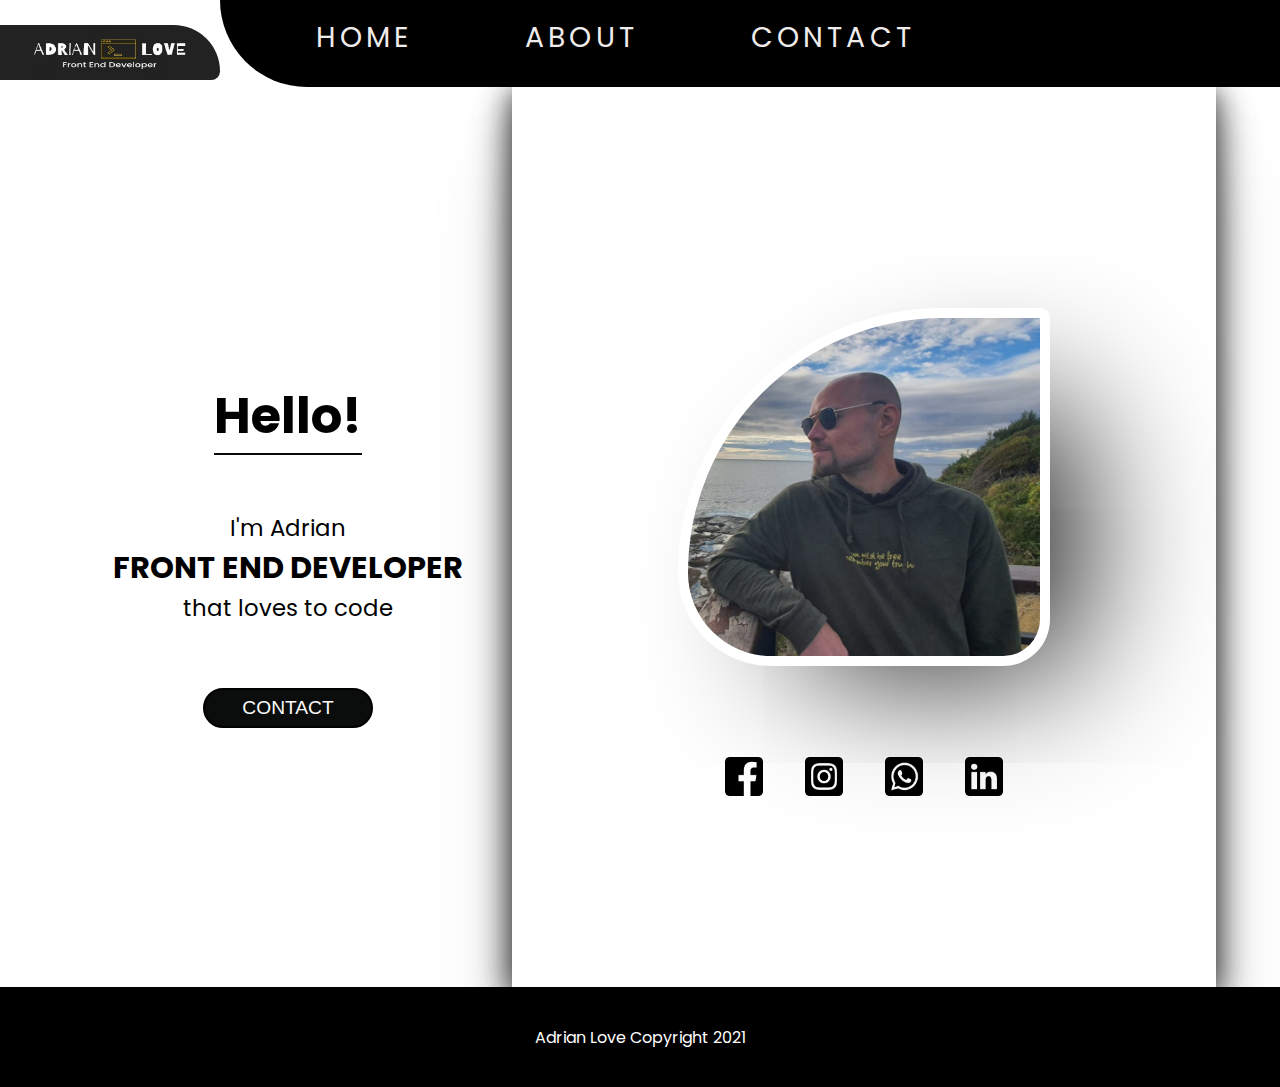
==== commit 95ec51e4: "Add files via upload" ====
--- a/index.html
+++ b/index.html
@@ -41,7 +41,7 @@
           <p>
             I'm Adrian <br />
             <strong class="FED">FRONT END DEVELOPER</strong> <br />
-            that love's to code
+            that loves to code
           </p>
 
           <div class="contactBTN">
--- a/styles.css
+++ b/styles.css
@@ -369,8 +369,8 @@
   align-items: center;
   justify-content: center;
   flex-direction: column;
-  width:400px;
-  line-height: 28px;
+  width:calc(100% + 30vw);
+  line-height: 21px;
 }
 
 .text-container h1{
@@ -382,8 +382,9 @@
 .text-container p{
   font-size: calc(.3vw + 0.9em);
   font-weight: 500;
-  padding: 5px;
-  margin: 10px;
+  line-height: 25px;
+  padding: 45px;
+  margin: 15px;
   color: #000000bb;
 }
 
@@ -567,6 +568,9 @@
 
 
 
+
+
+
 }
 
 
@@ -638,7 +642,7 @@
 
 .text-container h1{
   font-size: calc(55% + 2.8rem);
-  line-height: 85px;
+  line-height: 75px;
   padding: 15px;
   border-bottom: 1px solid black;
 }
@@ -659,40 +663,6 @@
 
 }
 
-@media only screen and (max-width: 1528px) {
-  
-
-  .heloo-img img{
-    width: 100%;
-    max-height: 500px;
-  }
-
-  .inner-container{
-    flex-direction: column;
-    width: 100%;
-    height: 100%;
-  }
-
-  .text-container{
-
-    width:calc(80% + 30vw ) ;
-    line-height: 38px;
-   
-  }
-
-  .text-container h1 {
-    padding-left: 55px;
-  }
-
-  .text-container p{
-    font-size: calc(.2vw + 0.9em);
-    font-weight: 600;
-    padding: 55px;
-    color: #000000bb;
-}
-
-
-}
 
 
 
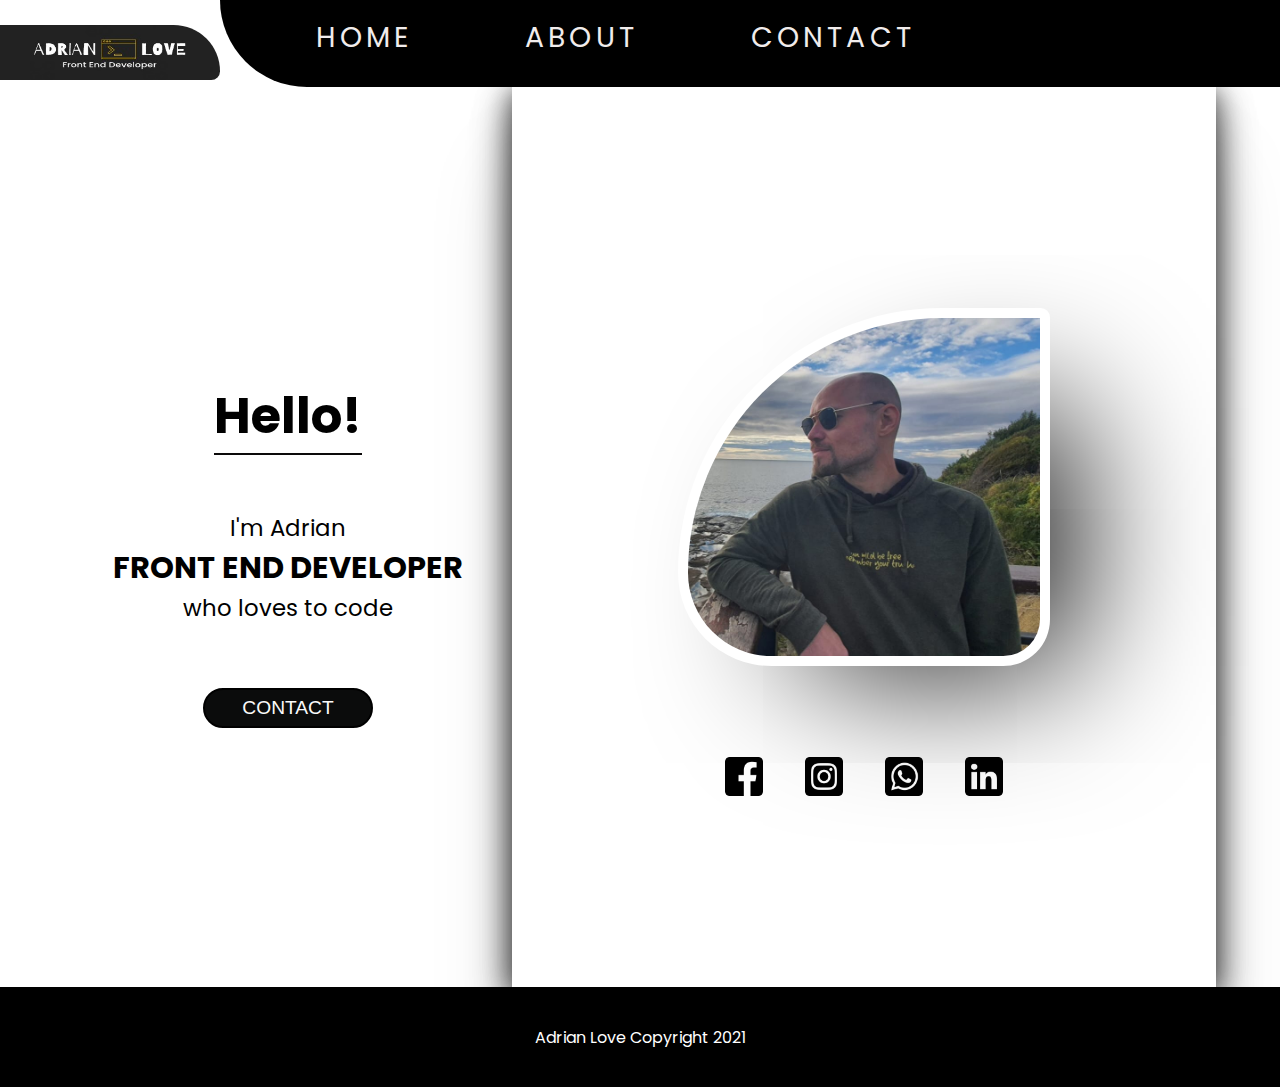
==== commit 67b66373: "Add files via upload" ====
--- a/index.html
+++ b/index.html
@@ -41,7 +41,7 @@
           <p>
             I'm Adrian <br />
             <strong class="FED">FRONT END DEVELOPER</strong> <br />
-            that loves to code
+            who loves to code
           </p>
 
           <div class="contactBTN">
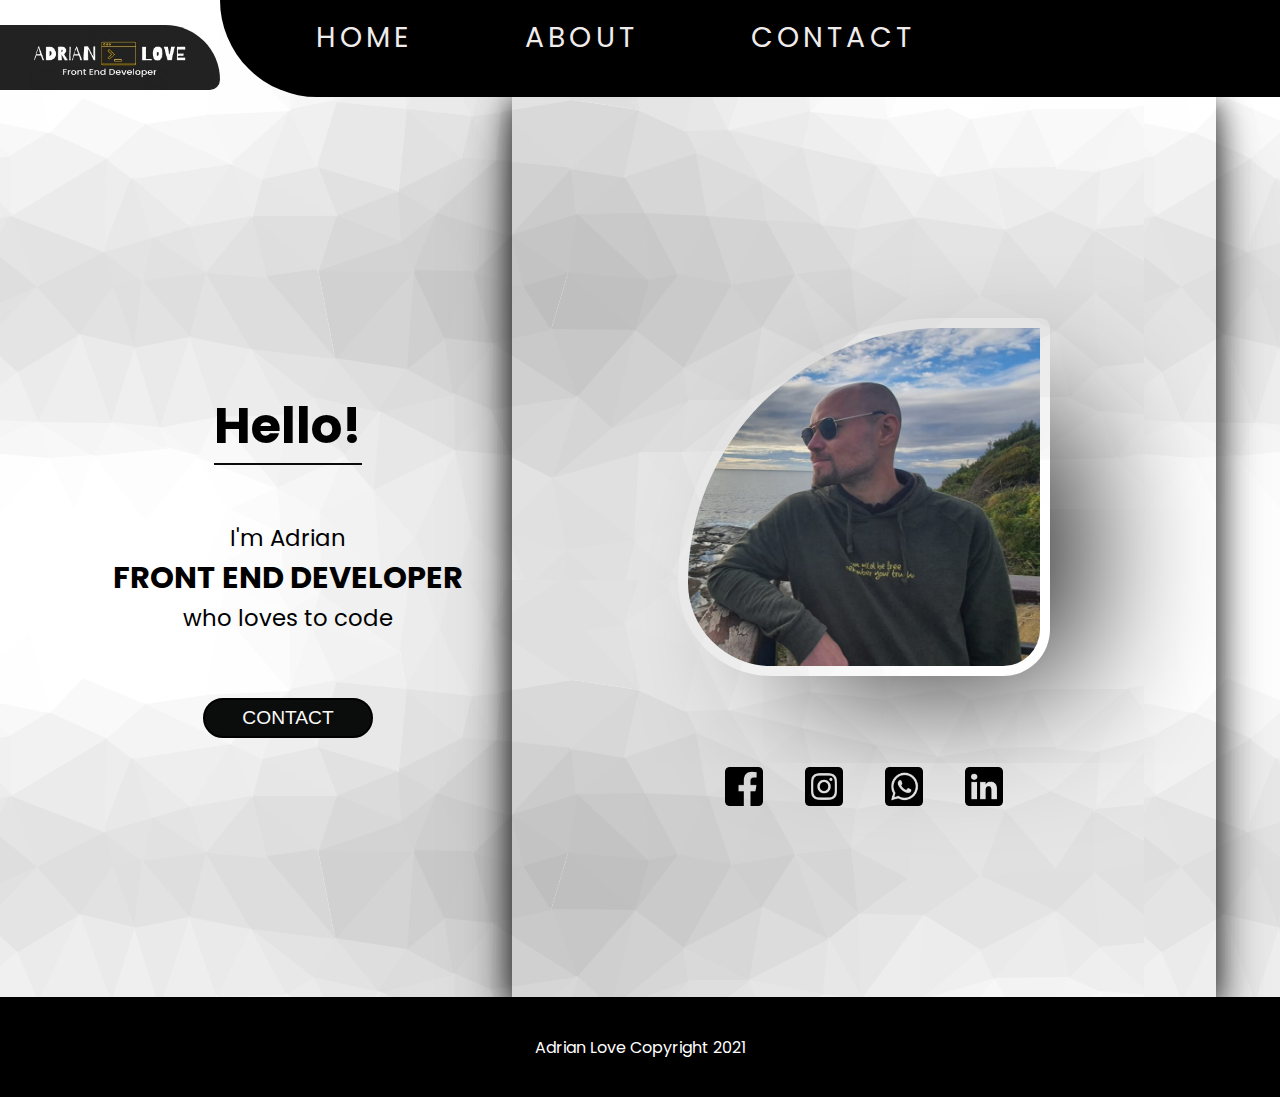
==== commit 05b5ea33: "Add files via upload" ====
--- a/index.html
+++ b/index.html
@@ -9,6 +9,7 @@
 <link rel="preconnect" href="https://fonts.gstatic.com" crossorigin>
 <link href="https://fonts.googleapis.com/css2?family=Poppins:ital,wght@0,100;0,200;0,300;0,400;0,500;0,700;0,800;1,200;1,300;1,400;1,700&display=swap" rel="stylesheet">
     <title>Adrian Love</title>
+    <link rel="icon" type="image/x-icon" href="/Images/logo2.jpg">
 </head>
 <body>
   <div class="container">
@@ -63,16 +64,16 @@
 
         </div>
         <div class="social">
-          <a href="facebook"
+          <a href="https://www.facebook.com/adrianlove85"
             ><img class="social_links" src="Images/facebook.png" alt=""
           /></a>
           <a href="facebook"
             ><img class="social_links" src="Images/instagram.png" alt=""
           /></a>
-          <a href="facebook"
+          <a href="https://wa.me/+61459927071"
             ><img class="social_links" src="Images/whats up.png" alt=""
           /></a>
-          <a href="facebook"
+          <a href="https://www.linkedin.com/in/adrian-love-58a624223/"
             ><img class="social_links" src="Images/linkdin.png" alt=""
           /></a>
         </div>
--- a/styles.css
+++ b/styles.css
@@ -9,7 +9,7 @@
 
 
   .container{
-  background-image: url(images/cool-background.png);
+  background-image: url(Images/cool-background.png);
   }
 
   
@@ -21,7 +21,7 @@
 
 .logo img {
     width: 220px;
-    height: 55px;
+    height: 65px;
     border-radius: 0px 800px 150px 0px;
     margin-top: 25px;
   }
@@ -380,9 +380,9 @@
 }
 
 .text-container p{
-  font-size: calc(.3vw + 0.9em);
+  font-size: calc(.9vw + .9em);
   font-weight: 500;
-  line-height: 25px;
+  line-height: 20px;
   padding: 45px;
   margin: 15px;
   color: #000000bb;
@@ -404,13 +404,18 @@
   flex-direction: column;
   width: 100%;
   height: 100%;
+  overflow: hidden;
   border: 1px solid black;
 }
 
 .projects-cards{
-  width: 250px;
-  height: 350px;
+  width: 300px;
+  height: 450px;
+  margin: 25px;
   border: 2px solid black;
+  background-image: url(Images/project-planning-header@2x.png);
+  background-position: center;
+  background-size: cover;
 }
 
 
@@ -648,7 +653,8 @@
 }
 
 .text-container p{
-  font-size: calc(.2vw + 0.9em);
+  font-size: calc(.2vw + 1.4em);
+  line-height: 29px;
   font-weight: 500;
   padding: 5px;
   color: #000000bb;
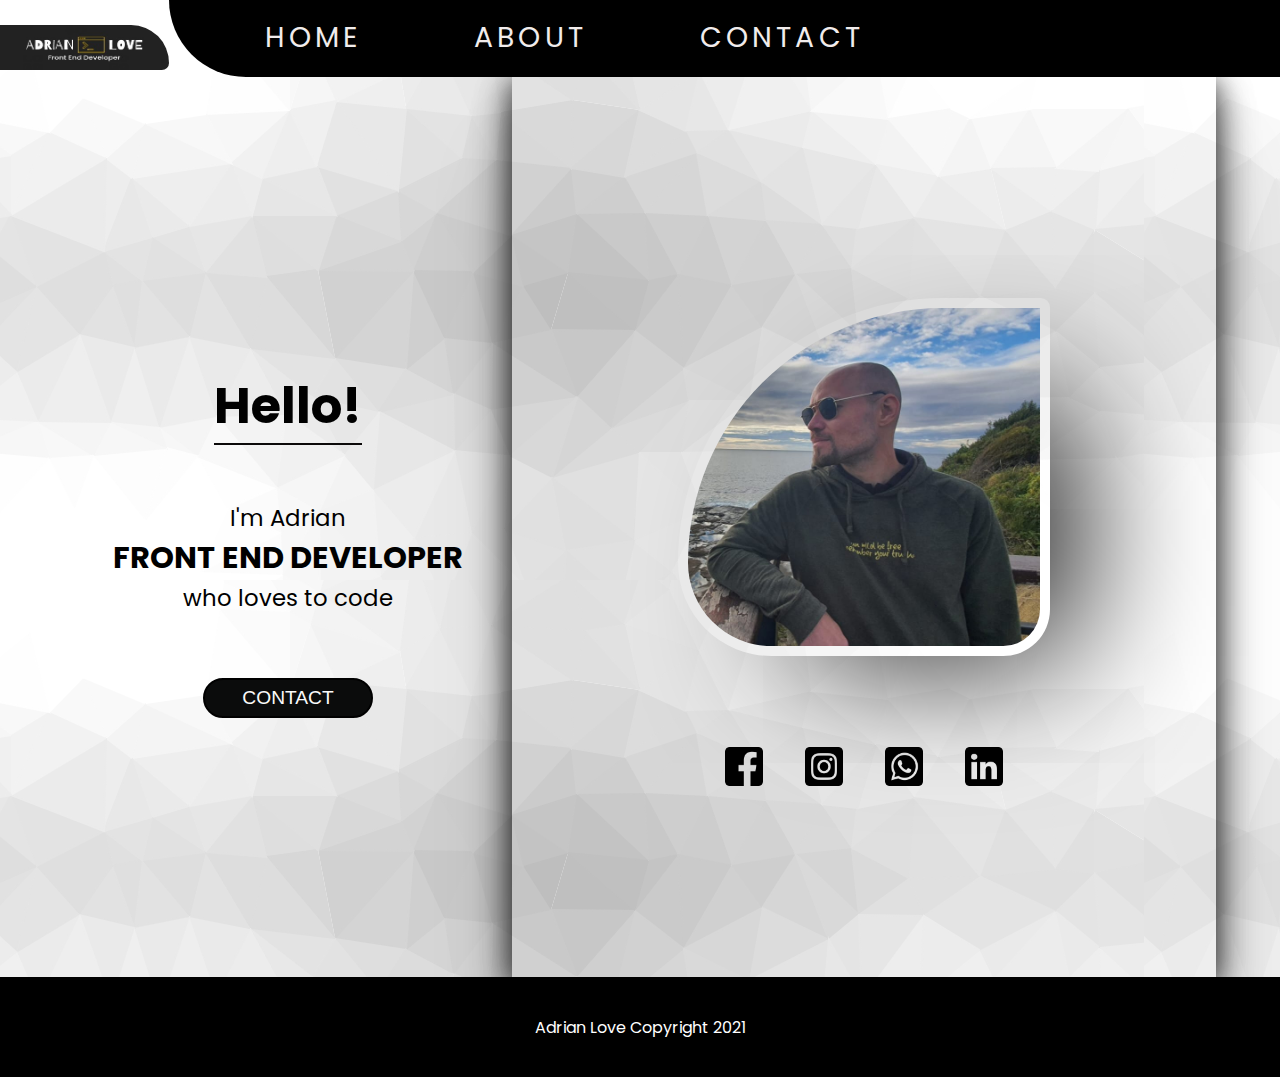
==== commit 19ee54ba: "Add files via upload" ====
--- a/index.html
+++ b/index.html
@@ -4,7 +4,7 @@
     <meta charset="UTF-8">
     <meta http-equiv="X-UA-Compatible" content="IE=edge">
     <meta name="viewport" content="width=device-width, initial-scale=1.0">
-    <link rel="stylesheet" href="styles.css">
+    <link rel="stylesheet" href="CSS/styles.css">
     <link rel="preconnect" href="https://fonts.googleapis.com">
 <link rel="preconnect" href="https://fonts.gstatic.com" crossorigin>
 <link href="https://fonts.googleapis.com/css2?family=Poppins:ital,wght@0,100;0,200;0,300;0,400;0,500;0,700;0,800;1,200;1,300;1,400;1,700&display=swap" rel="stylesheet">
@@ -13,31 +13,35 @@
 </head>
 <body>
   <div class="container">
-  <header><nav>
-    <div class="logo_nav">
-    <div class="logo"><img src="Images/logo2.jpg" alt="" /></div>
+  <header>
+    <nav>
 
-    <div class="nav_links">
+  <div class="logo_nav">
+      <div class="logo"><img src="Images/logo2.jpg" alt="" /></div>
+
+  <div class="nav_links">
       <ul>
         <li ><a class="links"  href="index.html">Home</a></li>
         <li ><a class="links"  href="about.html">About</a></li>
         <li ><a class="links"  href="contact.html">Contact</a></li>
       </ul>
-    </div>
+  </div>
+
     <div class="burger" id="menu">
       <div id="line1" class="bar"></div>
       <div id="line2" class="bar"></div>
       <div id="line3" class="bar"></div>
-    </div>
+  </div>
+
   </div>
   </nav>
   </header>
   
   
 
-      <div class="info-space">
-        <div class="text">
-          <h1>Hello!</h1>
+  <div class="info-space">
+    <div class="text">
+        <h1>Hello!</h1>
 
           <p>
             I'm Adrian <br />
@@ -45,11 +49,11 @@
             who loves to code
           </p>
 
-          <div class="contactBTN">
+    <div class="contactBTN">
           <button class="contact_button" onclick="contact()">CONTACT</button>
-        </div>
+    </div>
 
-        </div>
+    </div>
         <div class="img-container">
         <div class="ProfileImg">
           <img
@@ -59,23 +63,30 @@
           alt=""
           onclick="eventElement"
         />
+    </div>
 
-        
+      <div class="social">
 
-        </div>
-        <div class="social">
           <a href="https://www.facebook.com/adrianlove85"
             ><img class="social_links" src="Images/facebook.png" alt=""
-          /></a>
-          <a href="facebook"
+          />
+        </a>
+
+          <a href="https://www.instagram.com/adrianlove85/"
             ><img class="social_links" src="Images/instagram.png" alt=""
-          /></a>
+          />
+        </a>
+
           <a href="https://wa.me/+61459927071"
             ><img class="social_links" src="Images/whats up.png" alt=""
-          /></a>
+          />
+        </a>
+
           <a href="https://www.linkedin.com/in/adrian-love-58a624223/"
             ><img class="social_links" src="Images/linkdin.png" alt=""
-          /></a>
+          />
+        </a>
+
         </div>
       
       </div>
@@ -83,14 +94,16 @@
         
 
         <div class="popup" id="popup-1">
-          <div class="overlay"></div>
+          
           <div class="content">
+
             <div class="close-btn" onclick="contact()">&times</div>
             
             <form class="form" action="https://formspree.io/f/xknykozy" method="post">
               <input type="text" placeholder="Name" />
               <input type="text" placeholder="Email" />
               <input type="text" placeholder="Subject" />
+
               <textarea
                 name=""
                 id=""
@@ -98,16 +111,13 @@
                 rows="10"
                 placeholder="Message"
               ></textarea>
+
               <button class="send-btn">SEND</button>
+
             </form>
           </div>
         </div>
 
-        <script src="index.js"></script>
-
-
-
-        
       </div>
       
       <footer>Adrian Love Copyright 2021</footer>
@@ -118,7 +128,7 @@
 
       
 
-      <script src="index.js"></script>
+      <script src="JavaScript/index.js"></script>
     
 </body>
 </html>--- a/CSS/styles.css
+++ b/CSS/styles.css
@@ -0,0 +1,657 @@
+body {
+    margin: 0;
+    padding: 0;
+    box-sizing: border-box;
+    height: 100%;
+    overflow-x: hidden;
+    font-family: 'Poppins', sans-serif;
+  }
+
+
+  .container{
+  background-image: url(/Images/cool-background.png);
+  }
+
+  
+  /* Code for the logo and navigation menu bar */
+
+.logo_nav {
+    display: flex;
+    justify-content: space-around;
+  } 
+
+.logo img {
+    width: 169px;
+    height: 45px;
+    border-radius: 0px 800px 150px 0px;
+    margin-top: 25px;
+  }
+  
+  
+  .nav_links {
+    transition: 250ms ease-in-out;
+    background-color: #ffffff00;
+    width: 100%;
+    border-radius: 0px 0px 0px 150px;
+    background-color: #000000;
+  }
+
+.links {
+    color: rgb(241, 236, 236);
+    text-transform: uppercase;
+    text-decoration: none;
+    font-weight:400;
+    letter-spacing: 0.15em;
+    padding: 2em;
+    font-size: calc(.2vw + 1.6rem);
+    
+  }
+
+  .links:hover{
+    opacity: 0.5;
+    transition: 350ms ease-in-out;
+  }
+
+
+  ul li {
+    float: left;
+    list-style: none;
+  }
+
+  .burger div {
+    display: none;
+    width: 35px;
+    height: 3px;
+    margin: 5px;
+    background-color: rgb(0, 0, 0);
+  }
+  
+  .change .bar {
+    transition: 300ms ease-out;
+  }
+  
+  .change #line1 {
+    transform: translateY(10px) rotateZ(-45deg);
+    background-color: #ffffff;
+  }
+  
+  .change #line2 {
+    opacity: 0;
+  }
+  
+  .change #line3 {
+    transform: translateY(-6px) rotate(45deg);
+    background-color: #ffffff;
+  }
+
+ 
+
+
+  
+  /* This section of the code is for the text, the profile image, the contact button and the social media icons*/
+ 
+
+.info-space{
+  display: flex;
+  flex-direction: column;
+  justify-content: center;
+  align-items: center;
+  
+  
+}
+
+
+.text{
+  display: flex;
+  flex-direction: column;
+  justify-content: center;
+  align-items: center;
+  min-width: 35%;
+  min-height: 20vh;
+}
+
+.text h1 {
+  color: #000000;
+  font-size: calc(32px + 1.4vw);
+  border-bottom: 2px solid rgb(12, 10, 10);
+  
+}
+
+.text p {
+  color: #000000;
+  font-size: calc(16px + 0.6vw);
+  font-size: calc(1.3rem + 2px);
+  text-align: center;
+}
+
+/* Styling for the text "FRONT END DEVELOPER" */
+
+.FED{
+  font-size: calc(1em + 0.6vw);
+
+}
+
+
+/* Contact button and the pop up form  */
+  
+.contact_button {
+
+  width: 100vw;
+  height: 40px;
+  max-width: 170px;
+  margin-top: 40px;
+  cursor: pointer;
+  background-color: rgb(11, 12, 12);
+  font-size: 1.2rem;
+  color: rgb(250, 250, 250);
+  border-radius: 300px 300px 300px 300px;
+  text-transform: uppercase;
+  outline: none;
+  border: 2px solid black;
+  display: none;
+
+}
+
+.contact_button:hover {
+  transform: scale(1.2);
+  transition: 160ms ease-in-out;
+  background: none;
+  color: rgb(0, 0, 0);
+}
+
+
+
+
+/*Code for the pop up Form*/
+
+.popup .overlay {
+  display: none;
+  position: fixed;
+  top: 0px;
+  left: 0px;
+  width: 100vw;
+  height: 100vh;
+  background-color: rgba(0, 0, 0, 0.7);
+  z-index: 1;
+}
+
+.popup .content {
+  position: absolute;
+  top: 50%;
+  left: 50%;
+  transform: translate(-50%, -50%) scale(0);
+
+  width: 450px;
+  height: 600px;
+  padding: 20px;
+  border-radius: 10px;
+  z-index: 2;
+  padding: 20px;
+  box-sizing: border-box;
+  display: flex;
+  flex-direction: column;
+  justify-content: space-between;
+  align-items: center;
+}
+
+.popup .close-btn {
+  position: absolute;
+  top: 15px;
+  right: 2%;
+  font-size: 70px;
+  cursor: pointer;
+  color: #fffafa;
+  line-height: 30px;
+  
+}
+
+.send-btn {
+  width: 100%;
+  height: 40px;
+  max-width: 170px;
+  margin-top: 40px;
+  cursor: pointer;
+  background-color: rgb(11, 12, 12);
+  font-size: 1.2rem;
+  color: rgb(250, 250, 250);
+  border-radius: 300px 300px 300px 300px;
+  text-transform: uppercase;
+  outline: none;
+  border: 2px solid black;
+}
+
+#form-txt {
+  height: 40px;
+  width: 370px;
+  margin-top: 40px;
+  font-size: 1.6rem;
+  color: rgb(255, 255, 255);
+  text-transform: uppercase;
+  outline: none;
+  text-align: center;
+}
+
+.popup.active .overlay {
+  display: block;
+}
+
+.popup.active .content {
+  transition: all 300ms ease-in-out;
+  transform: translate(-50%, -50%) scale(1);
+}
+
+.form {
+  display: flex;
+  flex-direction: column;
+  justify-content: space-evenly;
+  align-items: center;
+  outline: none;
+  border: 4px solid black;
+  padding: 40px;
+  border-radius: 12%;
+  box-shadow: 25px 12px 207px 10px;
+}
+
+input,
+textarea {
+  width: 100%;
+  height: 40px;
+  border-radius: 10px;
+  outline: black;
+  padding: 10px;
+  margin-bottom: 10px;
+  font-size: 1.2rem;
+}
+
+textarea {
+  height: 150px;
+}
+
+/* Profile image styling*/
+
+.img-container{
+  display: flex;
+  justify-content: center;
+  align-items: center;
+  flex-direction: column;
+  min-height: 10vh;
+  box-shadow:
+  0px 2.6px 22.3px rgba(0, 0, 0, 0.48),
+  0px 6.5px 35.1px rgba(0, 0, 0, 0.326),
+  0px 13.3px 37.5px rgba(0, 0, 0, 0.267),
+  0px 27.4px 43px rgba(0, 0, 0, 0.21),
+  0px 75px 80px rgba(0, 0, 0, 0.129)
+;
+}
+
+
+.ProfileImg{
+  width: 100%;
+  display: flex;
+  justify-content: center;
+  padding-top: 59px;
+}
+
+.Profile_img {
+  width: calc(65% + 6vw);
+  border-radius: 850px 30px 150px 300px;
+  box-shadow: 70px 50px 150px -50px black;
+  padding: 10px;
+}
+
+/* Social media icons */
+
+.social {
+  height: 10%;
+  width: 50%;
+  display: flex;
+  justify-content: center;
+  align-items: center;
+  justify-content:space-evenly;
+  padding-top: 69px; 
+}
+
+.social_links {
+  width: calc(.5vw + 2rem);
+  padding: 5px; 
+}
+
+.social_links:hover {
+  opacity: 0.5;
+  transition: 280ms ease-in-out;
+}
+
+/* Styling for the about me page */
+
+.about{
+  display: flex;
+  flex-direction: column;
+  align-items: center;
+  justify-content: center;
+  justify-content: space-around;
+  padding: 50px;
+  height: 100%;
+  
+  
+}
+
+.inner-container{
+  width: 100%;
+  display: flex;
+  justify-content: center;
+  align-items: center;
+  flex-direction: column;
+}
+
+
+
+.heloo-img img{
+  border-radius: 25px 25px 25px 185px;
+  width: 100%;
+  height: 70%;
+}
+
+
+.text-container{
+  display: flex;
+  align-items: center;
+  justify-content: center;
+  flex-direction: column;
+  width:calc(100% + 30vw);
+  line-height: 21px;
+}
+
+.text-container h1{
+  font-size: calc(.5vw + 1.8rem);
+  line-height: 35px;
+  border-bottom: 1px solid black;
+}
+
+.text-container p{
+  font-size: calc(.9vw + .9rem);
+  font-weight: 500;
+  line-height: 20px;
+  padding: 45px;
+  margin: 15px;
+  color: #000000bb;
+}
+
+/* Styling for the My Projects section */
+
+.my-projects{
+  display: flex;
+  align-items: center;
+  flex-direction: column;
+  height: 100vh;
+  border: 1px solid black;
+}
+
+.projects-gallery{
+  display: flex;
+  justify-content: center;
+  align-items: center;
+  justify-content: space-evenly;
+  flex-direction: column;
+  width: 100%;
+  height: 100%;
+  overflow: hidden;
+  border: 1px solid black;
+}
+
+.projects-cards{
+  width: 300px;
+  height: 450px;
+  margin: 25px;
+  border-radius: 15px 15px 65px 35px;
+  background-image: url(Images/project-planning-header@2x.png);
+  background-position: center;
+  background-size: cover;
+  box-shadow: 70px 50px 150px -50px black;
+}
+
+
+/* Styling for the contact page*/
+
+.contact-form{
+  height:100vh;
+  display: flex;
+  justify-content: center;
+  align-items: center;
+}
+
+.content{
+  display: flex;
+  justify-content: center;
+  align-items: center;
+  padding: 12px;
+  width: 100%; 
+}
+
+
+.form{
+  box-shadow:
+  3.6px 5.4px 3.9px rgba(0, 0, 0, 0.3),
+  6.7px 10px 9.6px rgba(0, 0, 0, 0.264),
+  9.4px 14.1px 18px rgba(0, 0, 0, 0.218),
+  12.2px 18.3px 30.3px rgba(0, 0, 0, 0.166),
+  16.2px 24.2px 49.2px rgba(0, 0, 0, 0.116),
+  24.9px 37.3px 81.8px rgba(0, 0, 0, 0.07),
+  54px 81px 125px rgba(0, 0, 0, 0.032);
+  border: none;
+  background-color: #000000;
+}
+
+
+.form input{
+ outline: none;
+ border: none;
+ border-bottom: 1px solid black;
+ padding: 15px;
+ height: 2%;
+}
+
+.send-btn{
+  background-color: #fffafa;
+  color: #000000;
+}
+
+
+
+
+
+footer {
+  display: flex;
+  justify-content: center;
+  align-items: center;
+  justify-content: center;
+  height: 100px;
+  background: #000000;
+  color: #ffffff;
+  margin-bottom: 0 auto;
+
+ 
+}
+
+
+/*Styling for the burger menu and overall all the navigation menu in mobile view */
+
+@media screen and (max-width: 980px) 
+  
+{
+
+.logo_nav{
+  height: 100%;
+}
+
+.container{
+  position: relative;
+  overflow: hidden;
+  height: 100%;
+}
+
+
+.nav_links {
+  display:block;
+  position: absolute;
+  right: 0px;
+  background: #1b1b1b;
+  transform: translateX(100%);
+  border-radius: 0%;
+  display: flex;
+  justify-content: center;
+  align-items: center;
+}
+
+.nav_links ul  {
+  display: flex;
+  flex-direction: column;
+  justify-content: center;
+  align-items: center;
+  padding: 25px;
+  height: 100vh;
+  
+}
+
+
+
+.nav_links a {
+  text-decoration: none;
+  color: rgb(224, 222, 222);
+  letter-spacing: 3px;
+  font-size: 1.9rem;
+  line-height: 94px;
+  font-weight: 400; 
+}
+
+
+.burger {
+  margin-top: 40px;
+}
+
+
+.burger div {
+  display: block;
+  cursor: pointer;
+  animation: burger 350ms ease;
+  background: rgb(0, 0, 0);
+}
+
+
+.line3-active{
+  height: 250px;
+}
+
+/* Toggles the menu on when its clicked */
+
+.nav-active {
+    transform: translateX(0%);   
+}
+
+.social{
+  width: 100%;
+ }
+
+
+
+}
+
+
+/* Media query for the desktop view*/
+
+@media screen and (min-width: 778px){
+
+
+  .info-space{
+    height: 70%;
+    display: flex;
+    flex-direction: row;
+    justify-content: center;
+    align-items: center;
+    
+  }
+
+  .img-container{
+    width: 55%;
+    height: 100vh;
+    display: flex;
+    flex-direction: column;
+    justify-content: center;
+  }
+
+  .Profile_img {
+ 
+  max-width: 50%;
+  border-radius: 850px 30px 150px 300px;
+  box-shadow: 70px 50px 150px -50px black;
+  padding: 10px;
+}
+
+
+.contact_button {
+  display: block;
+
+}
+
+
+/* Styling the about me page */
+
+.about{
+  height: 100vh;
+  
+}
+
+.inner-container{
+  flex-direction: row;
+  width: 90%;
+}
+
+
+
+.heloo-img img{
+  width: 80%;
+}
+
+.text-container{
+  align-items: flex-start;
+  justify-content:flex-start;
+  width:calc(15% + 30vw ) ;
+  line-height: 48px;
+ 
+}
+
+.text-container h1{
+  font-size: calc(95% + 2.2vw);
+  line-height: 75px;
+  padding: 15px;
+  border-bottom: 1px solid black;
+}
+
+.text-container p{
+  font-size: calc(.2vw + 1.4em);
+  line-height: 29px;
+  font-weight: 500;
+  padding: 5px;
+  color: #000000bb;
+}
+
+.projects-gallery{
+ flex-direction: row;
+}
+
+
+
+
+}
+
+
+
+
+
+
+
+
+
+
+  
+  
+  